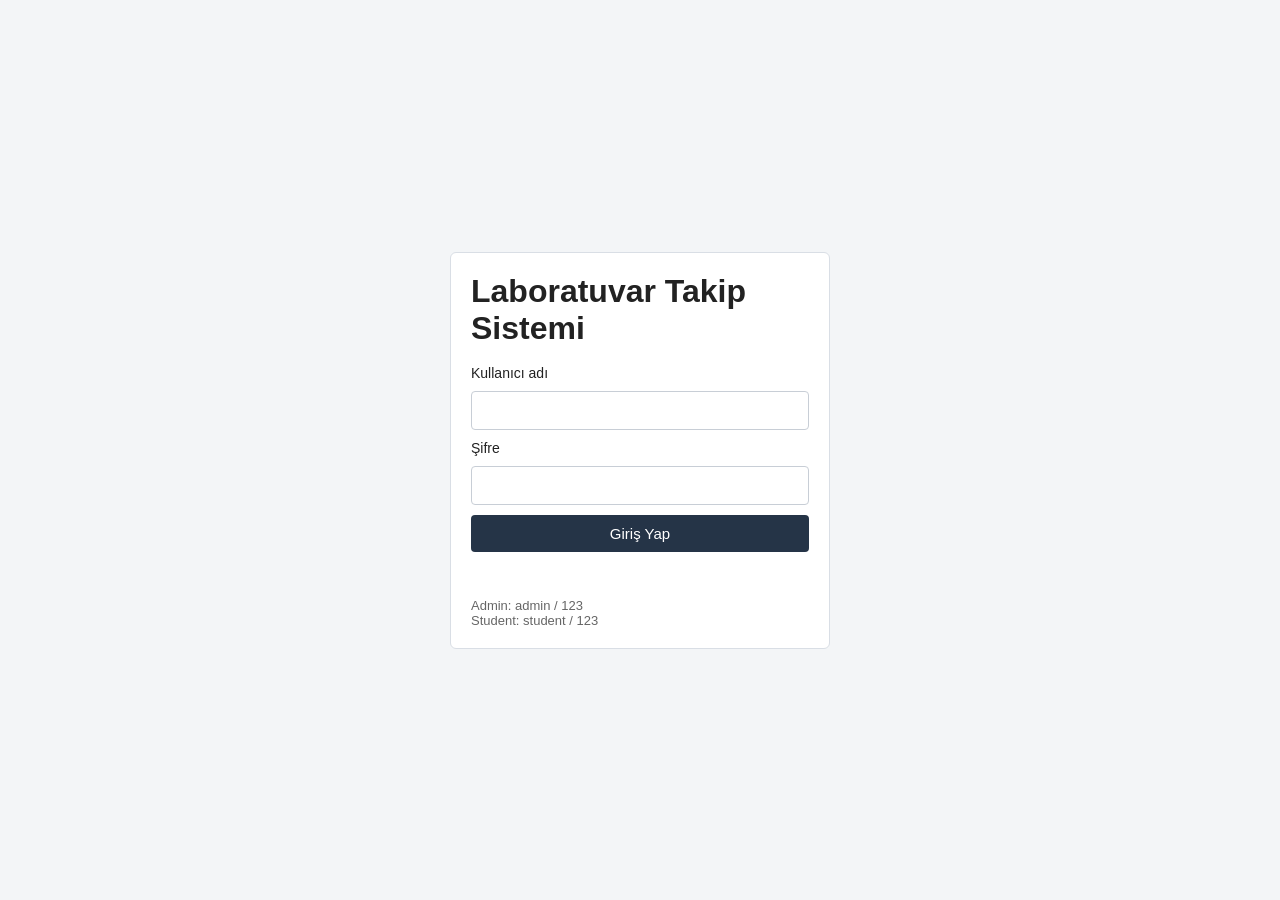
==== BedirKeskin/BedirKeskin/wwwroot/index.html @ b9ecbeef "Kimlik doğrulama ve rol sistemi yapıldı. Laboratuvar ve rol yönetimi sistemi yapıldı." ====
<!DOCTYPE html>
<html lang="tr">
<head>
    <meta charset="UTF-8">
    <meta name="viewport" content="width=device-width, initial-scale=1.0">
    <title>Admin Panel</title>
    <link rel="stylesheet" href="style.css">
    <script defer src="app.js"></script>
</head>
<body data-role="Admin">
    <header>
        <h1>Admin Panel</h1>
        <button id="logoutBtn">Çıkış</button>
    </header>

    <main class="layout">
        <section>
            <h2>Laboratuvar İşlemleri</h2>
            <form id="labForm">
                <input id="labId" type="hidden">
                <label>Laboratuvar kodu</label>
                <input id="labCode" type="text" placeholder="LAB1" required>

                <label>Laboratuvar adı</label>
                <input id="labName" type="text" placeholder="Bilgisayar Laboratuvarı 1" required>

                <button type="submit">Kaydet</button>
            </form>

            <table>
                <thead>
                    <tr>
                        <th>Kod</th>
                        <th>Ad</th>
                        <th>İşlem</th>
                    </tr>
                </thead>
                <tbody id="labTable"></tbody>
            </table>
        </section>

        <section>
            <h2>Bilgisayar İşlemleri</h2>
            <form id="pcForm">
                <label>Laboratuvar</label>
                <select id="pcLab" required></select>

                <label>Marka</label>
                <input id="pcBrand" type="text" required>

                <label>İşlemci</label>
                <input id="pcCpu" type="text" required>

                <label>RAM</label>
                <input id="pcRam" type="text" required>

                <label>Sorumlu öğrenci</label>
                <input id="pcStudent" type="text" placeholder="student" required>

                <div class="check-row">
                    <label><input id="pcHdmi" type="checkbox"> HDMI</label>
                    <label><input id="pcVeyon" type="checkbox"> Veyon</label>
                </div>

                <button type="submit">Bilgisayar Ekle</button>
            </form>

            <table>
                <thead>
                    <tr>
                        <th>Kod</th>
                        <th>Lab</th>
                        <th>Marka</th>
                        <th>İşlemci</th>
                        <th>RAM</th>
                        <th>HDMI</th>
                        <th>Veyon</th>
                        <th>Öğrenci</th>
                    </tr>
                </thead>
                <tbody id="pcTable"></tbody>
            </table>
        </section>
    </main>
</body>
</html>
---- BedirKeskin/BedirKeskin/wwwroot/style.css ----
* {
    box-sizing: border-box;
}

body {
    margin: 0;
    font-family: Arial, sans-serif;
    background: #f3f5f7;
    color: #222;
}

header {
    display: flex;
    justify-content: space-between;
    align-items: center;
    padding: 18px 28px;
    background: #253447;
    color: white;
}

h1, h2 {
    margin: 0 0 18px;
    font-weight: 600;
}

header h1 {
    margin: 0;
    font-size: 24px;
}

main {
    padding: 24px;
}

.layout {
    display: grid;
    grid-template-columns: 1fr 2fr;
    gap: 20px;
}

section, .login-box {
    background: white;
    border: 1px solid #d9dee5;
    border-radius: 6px;
    padding: 20px;
}

.login-page {
    min-height: 100vh;
    display: grid;
    place-items: center;
}

.login-box {
    width: min(380px, calc(100% - 32px));
}

form {
    display: grid;
    gap: 10px;
    margin-bottom: 18px;
}

label {
    font-size: 14px;
}

input, select, button {
    width: 100%;
    padding: 10px;
    border-radius: 4px;
    border: 1px solid #c8ced6;
    font-size: 15px;
}

button {
    cursor: pointer;
    background: #253447;
    color: white;
    border: 0;
}

button:hover {
    background: #354a63;
}

header button {
    width: auto;
    padding: 9px 16px;
    background: #d94141;
}

table {
    width: 100%;
    border-collapse: collapse;
    background: white;
}

th, td {
    padding: 10px;
    border-bottom: 1px solid #e1e5ea;
    text-align: left;
    font-size: 14px;
}

th {
    background: #eef2f6;
}

.table-btn {
    padding: 7px 10px;
    font-size: 13px;
}

.check-row {
    display: flex;
    gap: 16px;
    align-items: center;
}

.check-row input {
    width: auto;
}

.small, #loginMessage {
    font-size: 13px;
    color: #666;
}

#loginMessage {
    min-height: 18px;
    margin: 0;
    color: #d94141;
}

@media (max-width: 850px) {
    .layout {
        grid-template-columns: 1fr;
    }

    main {
        padding: 14px;
    }

    table {
        display: block;
        overflow-x: auto;
    }
}
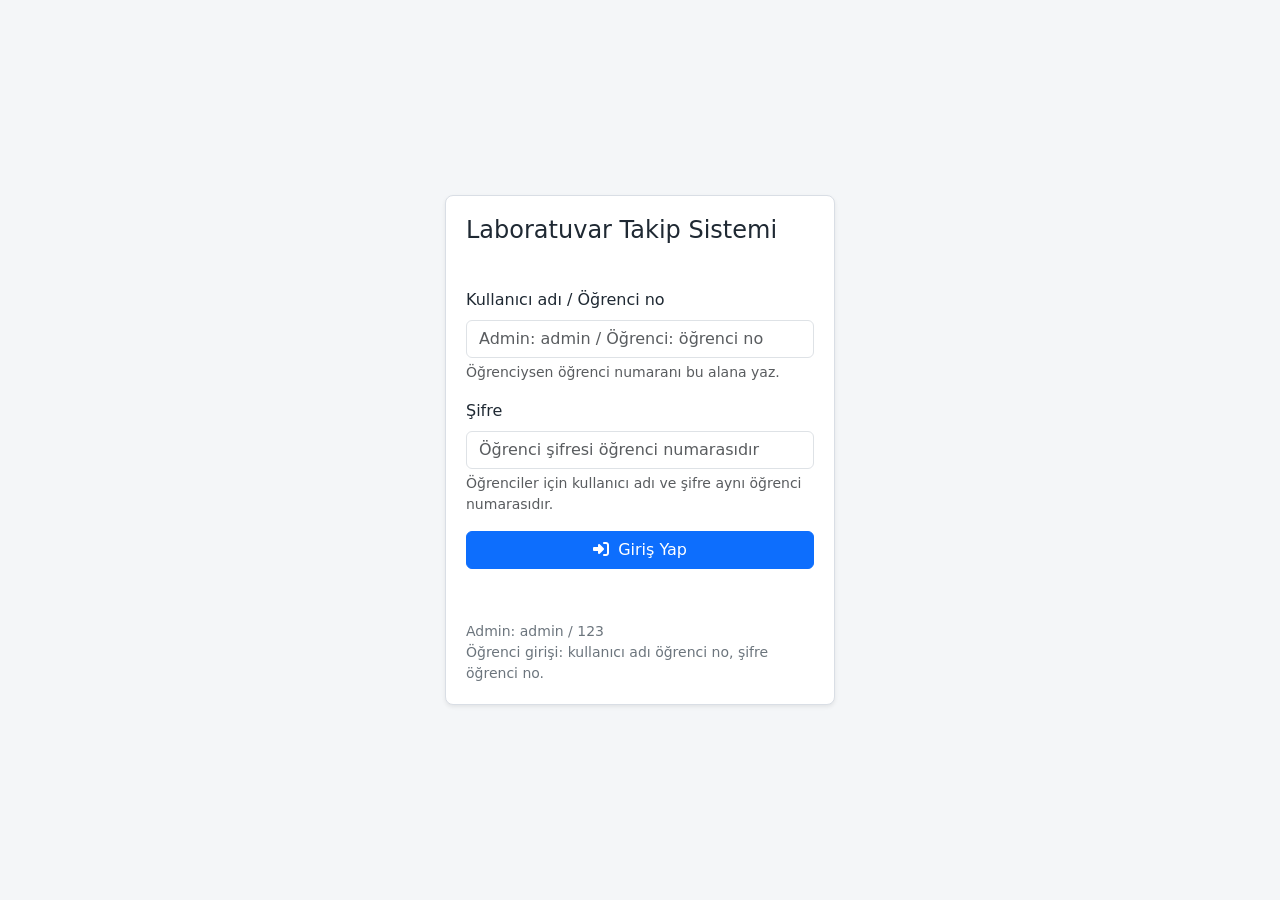
==== commit 692f79d4: "Sorumluluk atama sistemi yapıldı. Öğrenci numarasına göre kullanıcı adı ve şifre oluşturma eklendi. " ====
--- a/BedirKeskin/BedirKeskin/wwwroot/index.html
+++ b/BedirKeskin/BedirKeskin/wwwroot/index.html
@@ -3,84 +3,160 @@
 <head>
     <meta charset="UTF-8">
     <meta name="viewport" content="width=device-width, initial-scale=1.0">
-    <title>Admin Panel</title>
+    <title>Admin Paneli</title>
+    <link href="https://cdn.jsdelivr.net/npm/bootstrap@5.3.3/dist/css/bootstrap.min.css" rel="stylesheet">
+    <link href="https://cdnjs.cloudflare.com/ajax/libs/font-awesome/6.5.2/css/all.min.css" rel="stylesheet">
     <link rel="stylesheet" href="style.css">
     <script defer src="app.js"></script>
 </head>
 <body data-role="Admin">
-    <header>
-        <h1>Admin Panel</h1>
-        <button id="logoutBtn">Çıkış</button>
-    </header>
+    <div class="app">
+        <aside class="sidebar">
+            <h1>Lab Takip</h1>
+            <a href="#labs"><i class="fa-solid fa-flask me-2"></i>Laboratuvarlar</a>
+            <a href="#pcs"><i class="fa-solid fa-computer me-2"></i>Bilgisayarlar</a>
+            <a href="#assign"><i class="fa-solid fa-user-check me-2"></i>Sorumluluk Atama</a>
+            <button id="logoutBtn" class="btn btn-danger"><i class="fa-solid fa-right-from-bracket me-1"></i> Çıkış</button>
+        </aside>
 
-    <main class="layout">
-        <section>
-            <h2>Laboratuvar İşlemleri</h2>
-            <form id="labForm">
-                <input id="labId" type="hidden">
-                <label>Laboratuvar kodu</label>
-                <input id="labCode" type="text" placeholder="LAB1" required>
+        <main>
+            <section id="labs" class="panel">
+                <h2>Laboratuvar İşlemleri</h2>
+                <form id="labForm" class="row g-3 align-items-end">
+                    <input id="labId" type="hidden">
 
-                <label>Laboratuvar adı</label>
-                <input id="labName" type="text" placeholder="Bilgisayar Laboratuvarı 1" required>
+                    <div class="col-md-4">
+                        <label class="form-label">Laboratuvar kodu</label>
+                        <input id="labCode" class="form-control" type="text" placeholder="LAB1" required>
+                    </div>
 
-                <button type="submit">Kaydet</button>
-            </form>
+                    <div class="col-md-5">
+                        <label class="form-label">Laboratuvar adı</label>
+                        <input id="labName" class="form-control" type="text" placeholder="Bilgisayar Laboratuvarı 1" required>
+                    </div>
 
-            <table>
-                <thead>
-                    <tr>
-                        <th>Kod</th>
-                        <th>Ad</th>
-                        <th>İşlem</th>
-                    </tr>
-                </thead>
-                <tbody id="labTable"></tbody>
-            </table>
-        </section>
+                    <div class="col-md-3">
+                        <button class="btn btn-primary w-100" type="submit"><i class="fa-solid fa-floppy-disk me-1"></i> Kaydet</button>
+                    </div>
+                </form>
 
-        <section>
-            <h2>Bilgisayar İşlemleri</h2>
-            <form id="pcForm">
-                <label>Laboratuvar</label>
-                <select id="pcLab" required></select>
+                <div class="table-responsive mt-3">
+                    <table class="table table-striped align-middle">
+                        <thead>
+                            <tr>
+                                <th>Kod</th>
+                                <th>Ad</th>
+                                <th>İşlem</th>
+                            </tr>
+                        </thead>
+                        <tbody id="labTable"></tbody>
+                    </table>
+                </div>
+            </section>
 
-                <label>Marka</label>
-                <input id="pcBrand" type="text" required>
+            <section id="pcs" class="panel">
+                <h2>Bilgisayar İşlemleri</h2>
+                <form id="pcForm" class="row g-3 align-items-end">
+                    <div class="col-md-3">
+                        <label class="form-label">Laboratuvar</label>
+                        <select id="pcLab" class="form-select" required></select>
+                    </div>
 
-                <label>İşlemci</label>
-                <input id="pcCpu" type="text" required>
+                    <div class="col-md-2">
+                        <label class="form-label">Marka</label>
+                        <input id="pcBrand" class="form-control" type="text" required>
+                    </div>
 
-                <label>RAM</label>
-                <input id="pcRam" type="text" required>
+                    <div class="col-md-2">
+                        <label class="form-label">İşlemci</label>
+                        <input id="pcCpu" class="form-control" type="text" required>
+                    </div>
 
-                <label>Sorumlu öğrenci</label>
-                <input id="pcStudent" type="text" placeholder="student" required>
+                    <div class="col-md-2">
+                        <label class="form-label">RAM</label>
+                        <input id="pcRam" class="form-control" type="text" required>
+                    </div>
 
-                <div class="check-row">
-                    <label><input id="pcHdmi" type="checkbox"> HDMI</label>
-                    <label><input id="pcVeyon" type="checkbox"> Veyon</label>
+                    <div class="col-md-2">
+                        <div class="d-flex gap-3 mb-2">
+                            <label><input id="pcHdmi" class="form-check-input me-1" type="checkbox"> HDMI</label>
+                            <label><input id="pcVeyon" class="form-check-input me-1" type="checkbox"> Veyon</label>
+                        </div>
+                        <button class="btn btn-primary w-100" type="submit"><i class="fa-solid fa-plus me-1"></i> Bilgisayar Ekle</button>
+                    </div>
+
+                    <div class="col-md-3">
+                        <label class="form-label">Öğrenci no</label>
+                        <input id="pcStudentNo" class="form-control" type="text" placeholder="Örn: 241902024">
+                        <div class="form-text">Hesap kullanıcı adı ve şifresi bu numara olur.</div>
+                    </div>
+
+                    <div class="col-md-3">
+                        <label class="form-label">Öğrenci ad soyad</label>
+                        <input id="pcStudentName" class="form-control" type="text" placeholder="Ad Soyad">
+                    </div>
+                </form>
+
+                <div class="table-responsive mt-3">
+                    <table class="table table-striped align-middle">
+                        <thead>
+                            <tr>
+                                <th>Kod</th>
+                                <th>Laboratuvar</th>
+                                <th>Marka</th>
+                                <th>İşlemci</th>
+                                <th>RAM</th>
+                                <th>HDMI</th>
+                                <th>Veyon</th>
+                                <th>Öğrenci</th>
+                            </tr>
+                        </thead>
+                        <tbody id="pcTable"></tbody>
+                    </table>
                 </div>
+            </section>
 
-                <button type="submit">Bilgisayar Ekle</button>
-            </form>
+            <section id="assign" class="panel">
+                <h2>Sorumluluk Atama</h2>
+                <form id="assignForm" class="row g-3 align-items-end">
+                    <div class="col-md-4">
+                        <label class="form-label">Bilgisayar</label>
+                        <select id="assignPc" class="form-select" required></select>
+                    </div>
 
-            <table>
-                <thead>
-                    <tr>
-                        <th>Kod</th>
-                        <th>Lab</th>
-                        <th>Marka</th>
-                        <th>İşlemci</th>
-                        <th>RAM</th>
-                        <th>HDMI</th>
-                        <th>Veyon</th>
-                        <th>Öğrenci</th>
-                    </tr>
-                </thead>
-                <tbody id="pcTable"></tbody>
-            </table>
-        </section>
-    </main>
+                    <div class="col-md-3">
+                        <label class="form-label">Öğrenci no</label>
+                        <input id="studentNo" class="form-control" type="text" placeholder="Örn: 241902024" required>
+                        <div class="form-text">Bu numara öğrencinin giriş kullanıcı adı ve şifresi olur.</div>
+                    </div>
+
+                    <div class="col-md-3">
+                        <label class="form-label">Ad soyad</label>
+                        <input id="studentName" class="form-control" type="text" required>
+                    </div>
+
+                    <div class="col-md-2">
+                        <button class="btn btn-success w-100" type="submit"><i class="fa-solid fa-user-plus me-1"></i> Ata</button>
+                    </div>
+                </form>
+
+                <p id="assignMessage" class="text-success small mt-3 mb-0"></p>
+
+                <div class="table-responsive mt-3">
+                    <table class="table table-striped align-middle">
+                        <thead>
+                            <tr>
+                                <th>Öğrenci no</th>
+                                <th>Ad soyad</th>
+                                <th>Kullanıcı adı</th>
+                                <th>Şifre</th>
+                            </tr>
+                        </thead>
+                        <tbody id="studentAccountTable"></tbody>
+                    </table>
+                </div>
+            </section>
+        </main>
+    </div>
 </body>
 </html>
--- a/BedirKeskin/BedirKeskin/wwwroot/style.css
+++ b/BedirKeskin/BedirKeskin/wwwroot/style.css
@@ -1,48 +1,146 @@
-* {
-    box-sizing: border-box;
+body {
+    background: #f4f6f8;
+    color: #1f2933;
 }
 
-body {
-    margin: 0;
-    font-family: Arial, sans-serif;
-    background: #f3f5f7;
-    color: #222;
+.app {
+    min-height: 100vh;
+    display: grid;
+    grid-template-columns: 240px 1fr;
 }
 
-header {
+.sidebar {
+    background: #223044;
+    color: white;
+    padding: 24px 18px;
     display: flex;
-    justify-content: space-between;
-    align-items: center;
-    padding: 18px 28px;
-    background: #253447;
-    color: white;
+    flex-direction: column;
+    gap: 10px;
 }
 
-h1, h2 {
+.sidebar h1 {
+    font-size: 22px;
     margin: 0 0 18px;
-    font-weight: 600;
 }
 
-header h1 {
-    margin: 0;
-    font-size: 24px;
+.sidebar a {
+    color: white;
+    text-decoration: none;
+    padding: 10px 12px;
+    border-radius: 6px;
+}
+
+.sidebar a:hover {
+    background: #33465f;
+}
+
+.sidebar button {
+    margin-top: auto;
 }
 
 main {
     padding: 24px;
+    display: grid;
+    gap: 20px;
+    align-content: start;
 }
 
-.layout {
-    display: grid;
-    grid-template-columns: 1fr 2fr;
-    gap: 20px;
+.panel, .login-box {
+    background: white;
+    border: 1px solid #d9dee5;
+    border-radius: 8px;
+    padding: 20px;
 }
 
-section, .login-box {
-    background: white;
-    border: 1px solid #d9dee5;
+.panel h2 {
+    font-size: 22px;
+    margin-bottom: 18px;
+}
+
+.student-hero {
+    background: #223044;
+    border-radius: 8px;
+    color: white;
+    display: flex;
+    justify-content: space-between;
+    gap: 20px;
+    padding: 24px;
+}
+
+.student-hero h2 {
+    font-size: 26px;
+    margin: 4px 0 10px;
+}
+
+.eyebrow {
+    color: #6b7685;
+    font-size: 12px;
+    font-weight: 700;
+    letter-spacing: 0;
+    margin: 0 0 4px;
+    text-transform: uppercase;
+}
+
+.student-hero .eyebrow {
+    color: #b7c5d8;
+}
+
+.student-meta {
+    color: #d8e2ef;
+    display: flex;
+    flex-wrap: wrap;
+    gap: 10px;
+}
+
+.student-meta span {
+    background: rgba(255, 255, 255, 0.1);
+    border: 1px solid rgba(255, 255, 255, 0.18);
     border-radius: 6px;
-    padding: 20px;
+    padding: 7px 10px;
+}
+
+.student-stat {
+    align-self: stretch;
+    background: rgba(255, 255, 255, 0.1);
+    border: 1px solid rgba(255, 255, 255, 0.18);
+    border-radius: 8px;
+    display: grid;
+    min-width: 170px;
+    place-items: center;
+    text-align: center;
+}
+
+.student-stat span {
+    font-size: 34px;
+    font-weight: 800;
+    line-height: 1;
+}
+
+.student-stat small {
+    color: #d8e2ef;
+}
+
+.section-title-row {
+    align-items: center;
+    display: flex;
+    justify-content: space-between;
+    gap: 16px;
+    margin-bottom: 18px;
+}
+
+.section-title-row h2 {
+    margin: 0;
+}
+
+.status-pill {
+    background: #e8f5ee;
+    border: 1px solid #bfe5cf;
+    border-radius: 999px;
+    color: #187042;
+    font-size: 13px;
+    font-weight: 700;
+    padding: 7px 11px;
+    white-space: nowrap;
 }
 
 .login-page {
@@ -52,89 +150,11 @@
 }
 
 .login-box {
-    width: min(380px, calc(100% - 32px));
+    width: min(390px, calc(100% - 32px));
 }
 
-form {
-    display: grid;
-    gap: 10px;
-    margin-bottom: 18px;
-}
-
-label {
-    font-size: 14px;
-}
-
-input, select, button {
-    width: 100%;
-    padding: 10px;
-    border-radius: 4px;
-    border: 1px solid #c8ced6;
-    font-size: 15px;
-}
-
-button {
-    cursor: pointer;
-    background: #253447;
-    color: white;
-    border: 0;
-}
-
-button:hover {
-    background: #354a63;
-}
-
-header button {
-    width: auto;
-    padding: 9px 16px;
-    background: #d94141;
-}
-
-table {
-    width: 100%;
-    border-collapse: collapse;
-    background: white;
-}
-
-th, td {
-    padding: 10px;
-    border-bottom: 1px solid #e1e5ea;
-    text-align: left;
-    font-size: 14px;
-}
-
-th {
-    background: #eef2f6;
-}
-
-.table-btn {
-    padding: 7px 10px;
-    font-size: 13px;
-}
-
-.check-row {
-    display: flex;
-    gap: 16px;
-    align-items: center;
-}
-
-.check-row input {
-    width: auto;
-}
-
-.small, #loginMessage {
-    font-size: 13px;
-    color: #666;
-}
-
-#loginMessage {
-    min-height: 18px;
-    margin: 0;
-    color: #d94141;
-}
-
-@media (max-width: 850px) {
-    .layout {
+@media (max-width: 900px) {
+    .app {
         grid-template-columns: 1fr;
     }
 
@@ -142,8 +162,13 @@
         padding: 14px;
     }
 
-    table {
-        display: block;
-        overflow-x: auto;
+    .student-hero,
+    .section-title-row {
+        align-items: stretch;
+        flex-direction: column;
+    }
+
+    .student-stat {
+        min-height: 100px;
     }
 }
